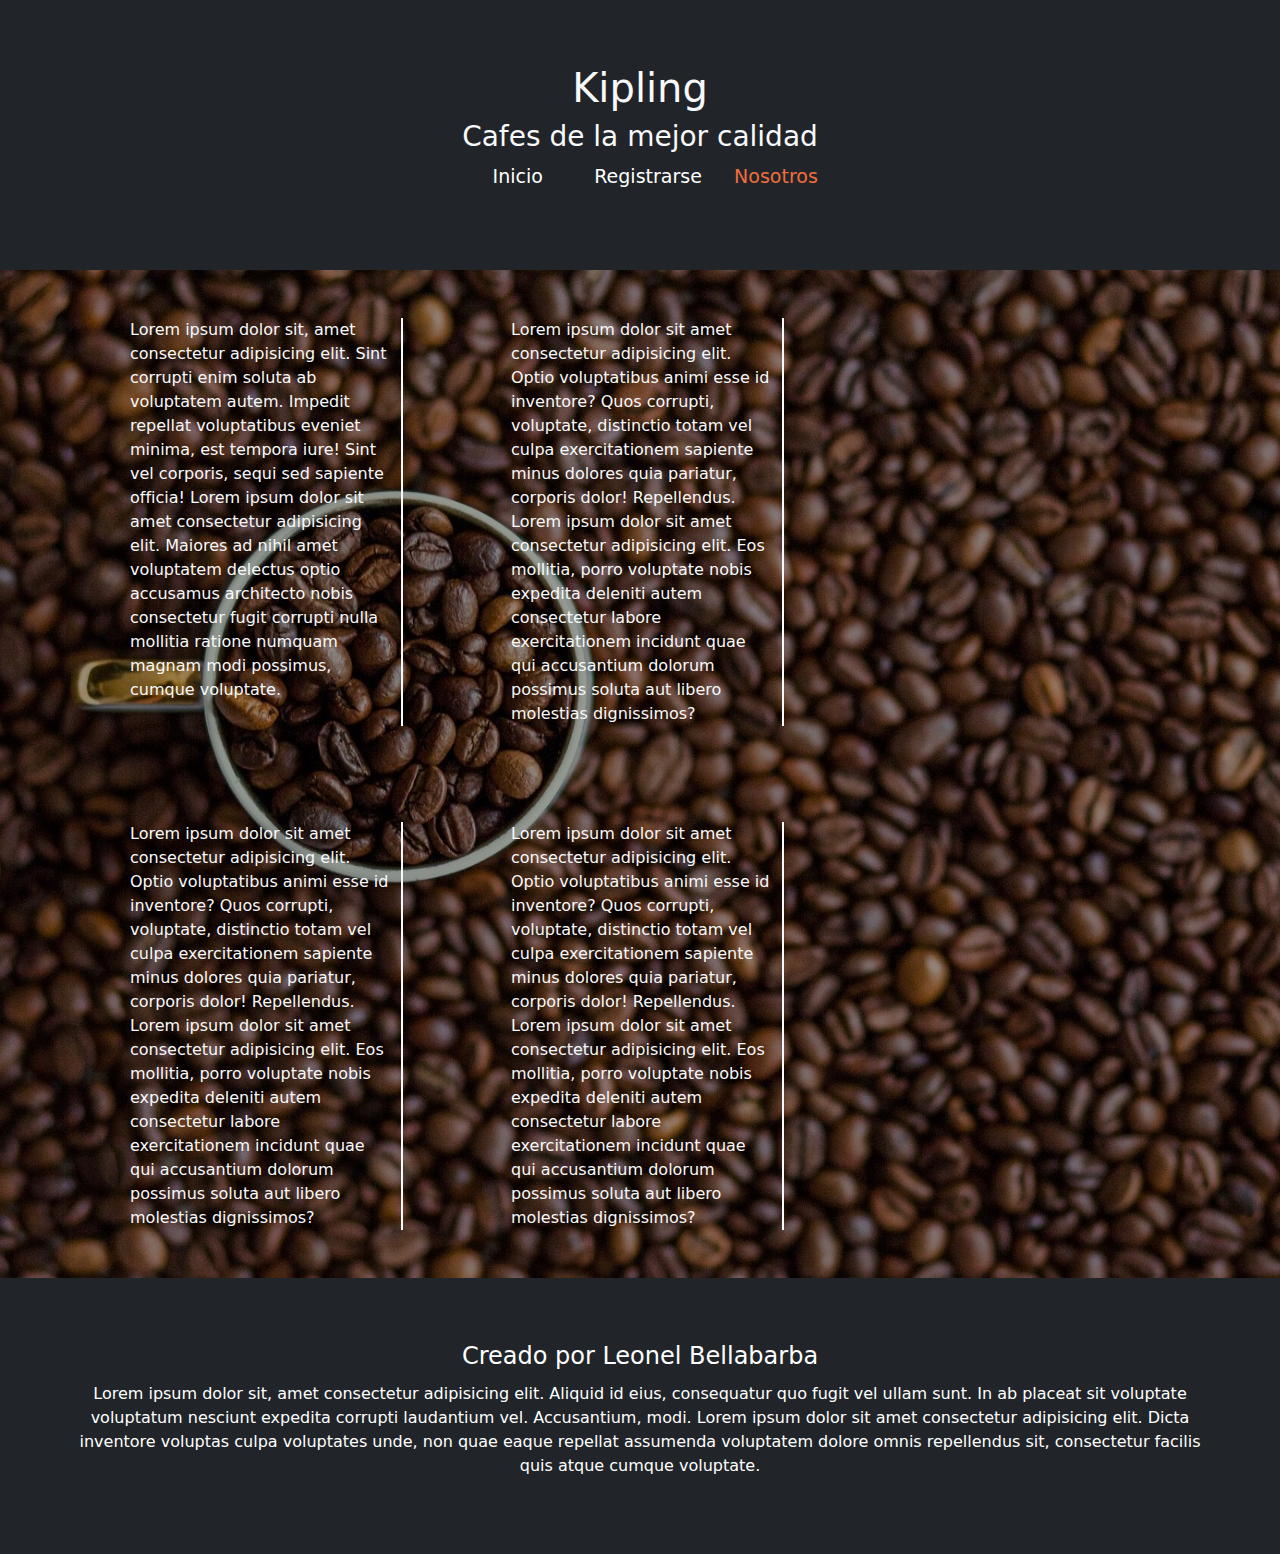
==== page3.html @ e6e02be9 "primer commit" ====
<!DOCTYPE html>
<html lang="es">
<head>
    <meta charset="UTF-8">
    <meta name="viewport" content="width=device-width, initial-scale=1.0">
    <link rel="stylesheet" href="./bootstrap-5.3.2-dist/css/bootstrap.min.css">
    <link rel="stylesheet" href="./styles.css">
    <title>Document</title>
</head>
<body>
    
    <main>
        <div>
            <div class="cabezera bg-dark text-center text-light">
                <h1>Kipling</h1>
                <h3>Cafes de la mejor calidad</h3>
                <ul class="row">
                    <li class="col-sm-2 col-md-2 "><a href="./index.html">Inicio</a></li>
                    <li class="col-sm-2 col-md-2"><a href="./page2.html">Registrarse</a></li>
                    <li class="col-sm-2 col-md-2" style="color: rgb(243, 109, 61);"><a>Nosotros</a></li>
                </ul>
            </div>
    
        <div style="background-image: url(./boostrapImages/nosotrosFondo.jpg); background-size: cover;">

            <!-- Conteiner -->
            <div class="container">
                <!-- Row -->
                <div class="row text-light nosotrosCaja">
                        <!-- Col -->
                       <p class="col-sm-12 col-md-3 border-end border-light border-2 m-5">Lorem ipsum dolor sit, amet consectetur adipisicing elit. Sint corrupti enim soluta ab voluptatem autem. Impedit repellat voluptatibus eveniet minima, est tempora iure! Sint vel corporis, sequi sed sapiente officia! Lorem ipsum dolor sit amet consectetur adipisicing elit. Maiores ad nihil amet voluptatem delectus optio accusamus architecto nobis consectetur fugit corrupti nulla mollitia ratione numquam magnam modi possimus, cumque voluptate.</p>
        
        
                       <p class="col-sm-12 col-md-3 border-end border-light border-2 m-5">Lorem ipsum dolor sit amet consectetur adipisicing elit. Optio voluptatibus animi esse id inventore? Quos corrupti, voluptate, distinctio totam vel culpa exercitationem sapiente minus dolores quia pariatur, corporis dolor! Repellendus. Lorem ipsum dolor sit amet consectetur adipisicing elit. Eos mollitia, porro voluptate nobis expedita deleniti autem consectetur labore exercitationem incidunt quae qui accusantium dolorum possimus soluta aut libero molestias dignissimos?</p>
        
                       <p class="col-sm-12 col-md-3 border-end border-light border-2 m-5">Lorem ipsum dolor sit amet consectetur adipisicing elit. Optio voluptatibus animi esse id inventore? Quos corrupti, voluptate, distinctio totam vel culpa exercitationem sapiente minus dolores quia pariatur, corporis dolor! Repellendus. Lorem ipsum dolor sit amet consectetur adipisicing elit. Eos mollitia, porro voluptate nobis expedita deleniti autem consectetur labore exercitationem incidunt quae qui accusantium dolorum possimus soluta aut libero molestias dignissimos?</p>
        
                       <p class="col-sm-12 col-md-3 border-end border-light border-2 m-5">Lorem ipsum dolor sit amet consectetur adipisicing elit. Optio voluptatibus animi esse id inventore? Quos corrupti, voluptate, distinctio totam vel culpa exercitationem sapiente minus dolores quia pariatur, corporis dolor! Repellendus. Lorem ipsum dolor sit amet consectetur adipisicing elit. Eos mollitia, porro voluptate nobis expedita deleniti autem consectetur labore exercitationem incidunt quae qui accusantium dolorum possimus soluta aut libero molestias dignissimos?</p>
        
                    </div>
    
                </div>
                    
            </div>
        </div>
        

    </main>

    <footer class="bg-dark">
        <h4>Creado por Leonel Bellabarba</h4>
        <p>Lorem ipsum dolor sit, amet consectetur adipisicing elit. Aliquid id eius, consequatur quo fugit vel ullam sunt. In ab placeat sit voluptate voluptatum nesciunt expedita corrupti laudantium vel. Accusantium, modi. Lorem ipsum dolor sit amet consectetur adipisicing elit. Dicta inventore voluptas culpa voluptates unde, non quae eaque repellat assumenda voluptatem dolore omnis repellendus sit, consectetur facilis quis atque cumque voluptate.</p>
      </footer>
    <script src="./bootstrap-5.3.2-dist/js/bootstrap.min.js"></script>
</body>

</html>
---- styles.css ----
body{
    background-color: rgb(207, 99, 59);
}

input{
    width: 65% !important;
    height: 50px;
}

li{
    list-style: none;
}

footer{
    padding: 5%;
    color: white;
    text-align: center;
    font-size: 22px;
}

footer p{
    font-size: 16px;
    margin: 1%;
}

.cabezera{
    padding: 5%;
}

.cabezera ul{
    list-style: none;
    display: flex;
    margin-left: 31%; 
    font-size: 19px;
}

.cabezera ul a{
    text-decoration: none;
    color: white;
    transition: 1s ease all;
}

.cabezera ul a:hover{
    color: rgb(221, 96, 51);
}



.productosCaja{
    margin-left: 10%;

}

.productosFondo{
    background-image: url("./boostrapImages/cafe4.jpg");
}

.productos{
    text-align: center;
    border-radius: 4px;
    border: 4px solid black;
    height: 400px !important;
    margin: 2%;
}



.menuProducto ul{
    display: flex;
    margin-left: 2%;
    
}
.menuProducto li{
    margin-left: 6%;
    font-size: 19px;
    font-family: sans-serif;
    text-align: center;
}



.registro{
    background-color: rgb(33,37,41);
    padding: 5%;
    width: 65%;
    margin-left: 18%;
    margin-top: 2%;
    margin-bottom: 2%;
    border-radius: 6px;
    
}

.botonRegistro{
    display: block;
    margin-left: 45%;
    margin-top: 5%;
    font-size: 25px;
    padding: 1%;
    background-color: rgb(33,37,41);
    border: none;
    color: white;
    text-shadow: 2px 2px black;
}

.botonRegistro:hover{
    color: rgb(221, 103, 60);
}

@media(max-width:720px){

    .cabezera ul{
        list-style: none;
        margin-left: -7%; 
        font-size: 19px;
        color: rgb(226, 93, 44);
    }



    .productos{
        margin: 0;
        border: 2px solid rgb(209, 206, 206) !important;
        border-radius: 0 !important;
    }

    .menuProducto ul{
        display: inline-block;
        /* margin: 5%; */
        margin-left: -3%;
    }

    

    .productosCaja{
        margin: 0;
        
    }

    .productosFondo{
        background-image: none;
        background-color: rgb(33,37,41);
    }

    .registro{
        margin: 0;
        width: 100%;
        
    }

    .registroFondo{
        background-color: rgb(33,37,41);
    }

    .registro input{
        width: 100% !important;
    }

    .botonRegistro{
        font-size: 40px;
        margin-left: 0%;
        background-color: rgb(26, 29, 32);
        width: 100%;
    }

    .nosotrosCaja{
        width: 80%;
    }

    
}
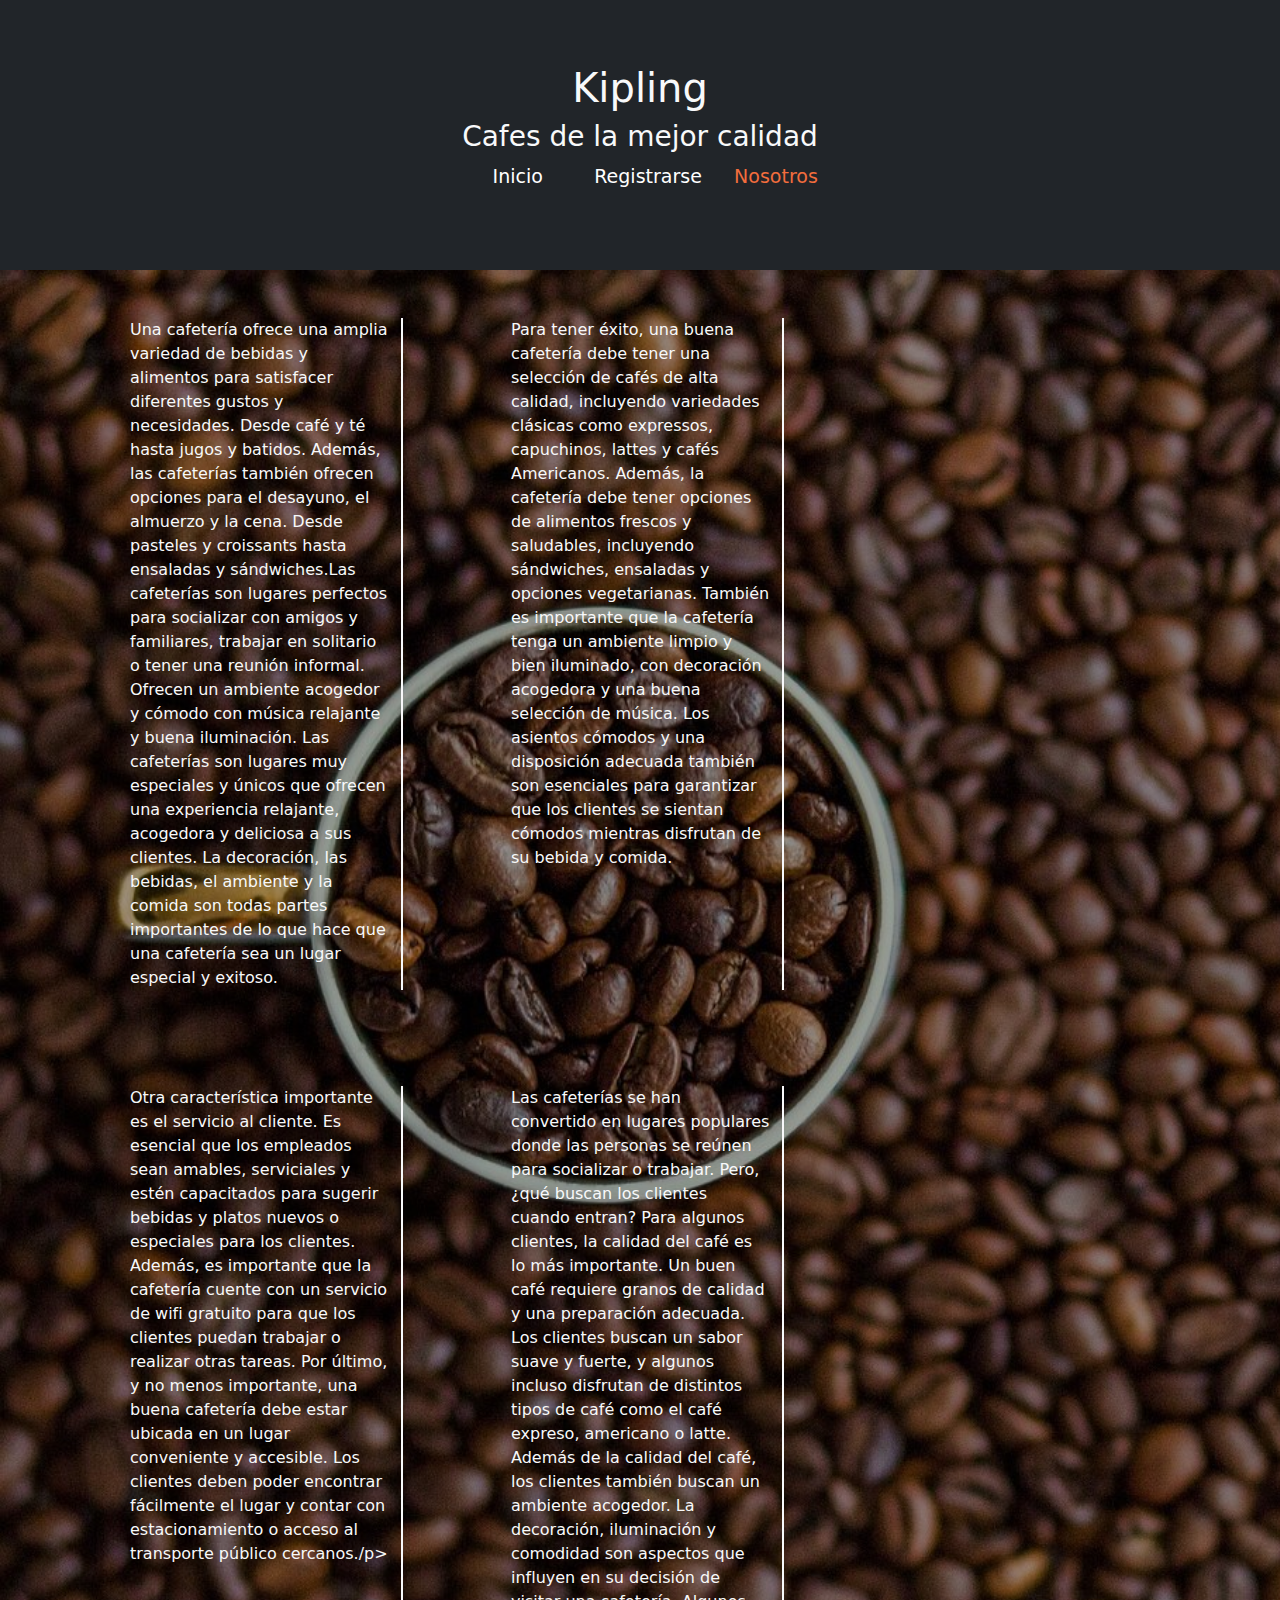
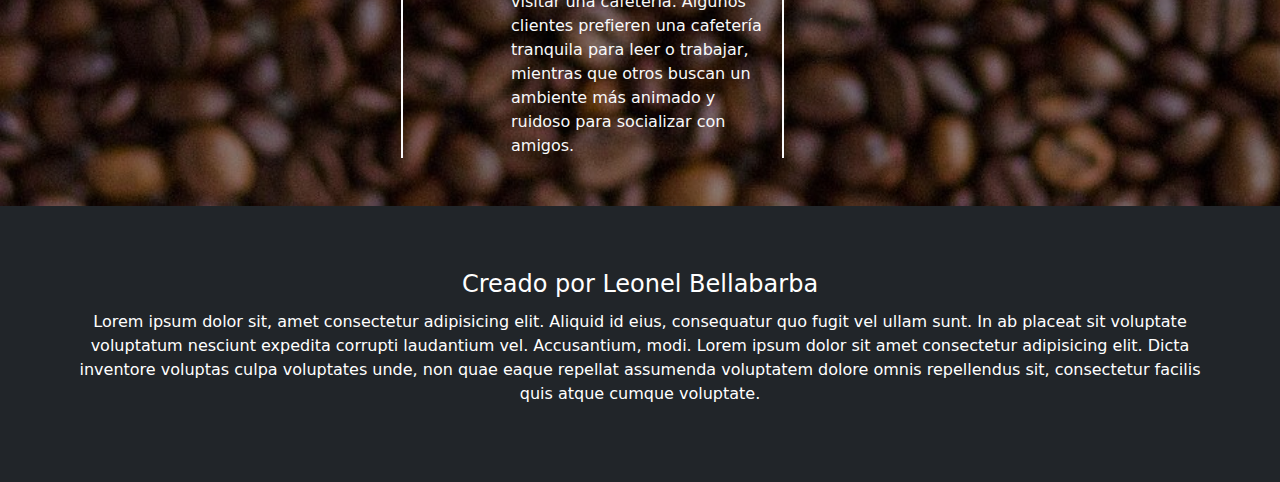
==== commit 652d168c: "terminado" ====
--- a/page3.html
+++ b/page3.html
@@ -28,14 +28,20 @@
                 <!-- Row -->
                 <div class="row text-light nosotrosCaja">
                         <!-- Col -->
-                       <p class="col-sm-12 col-md-3 border-end border-light border-2 m-5">Lorem ipsum dolor sit, amet consectetur adipisicing elit. Sint corrupti enim soluta ab voluptatem autem. Impedit repellat voluptatibus eveniet minima, est tempora iure! Sint vel corporis, sequi sed sapiente officia! Lorem ipsum dolor sit amet consectetur adipisicing elit. Maiores ad nihil amet voluptatem delectus optio accusamus architecto nobis consectetur fugit corrupti nulla mollitia ratione numquam magnam modi possimus, cumque voluptate.</p>
+                       <p class="col-sm-12 col-md-3 border-end border-light border-2 m-5">Una cafetería ofrece una amplia variedad de bebidas y alimentos para satisfacer diferentes gustos y necesidades. Desde café y té hasta jugos y batidos. Además, las cafeterías también ofrecen opciones para el desayuno, el almuerzo y la cena. Desde pasteles y croissants hasta ensaladas y sándwiches.Las cafeterías son lugares perfectos para socializar con amigos y familiares, trabajar en solitario o tener una reunión informal. Ofrecen un ambiente acogedor y cómodo con música relajante y buena iluminación. Las cafeterías son lugares muy especiales y únicos que ofrecen una experiencia relajante, acogedora y deliciosa a sus clientes. La decoración, las bebidas, el ambiente y la comida son todas partes importantes de lo que hace que una cafetería sea un lugar especial y exitoso.</p>
         
         
-                       <p class="col-sm-12 col-md-3 border-end border-light border-2 m-5">Lorem ipsum dolor sit amet consectetur adipisicing elit. Optio voluptatibus animi esse id inventore? Quos corrupti, voluptate, distinctio totam vel culpa exercitationem sapiente minus dolores quia pariatur, corporis dolor! Repellendus. Lorem ipsum dolor sit amet consectetur adipisicing elit. Eos mollitia, porro voluptate nobis expedita deleniti autem consectetur labore exercitationem incidunt quae qui accusantium dolorum possimus soluta aut libero molestias dignissimos?</p>
+                       <p class="col-sm-12 col-md-3 border-end border-light border-2 m-5">Para tener éxito, una buena cafetería debe tener una selección de cafés de alta calidad, incluyendo variedades clásicas como expressos, capuchinos, lattes y cafés Americanos. Además, la cafetería debe tener opciones de alimentos frescos y saludables, incluyendo sándwiches, ensaladas y opciones vegetarianas.
+
+                        También es importante que la cafetería tenga un ambiente limpio y bien iluminado, con decoración acogedora y una buena selección de música. Los asientos cómodos y una disposición adecuada también son esenciales para garantizar que los clientes se sientan cómodos mientras disfrutan de su bebida y comida.</p>
         
-                       <p class="col-sm-12 col-md-3 border-end border-light border-2 m-5">Lorem ipsum dolor sit amet consectetur adipisicing elit. Optio voluptatibus animi esse id inventore? Quos corrupti, voluptate, distinctio totam vel culpa exercitationem sapiente minus dolores quia pariatur, corporis dolor! Repellendus. Lorem ipsum dolor sit amet consectetur adipisicing elit. Eos mollitia, porro voluptate nobis expedita deleniti autem consectetur labore exercitationem incidunt quae qui accusantium dolorum possimus soluta aut libero molestias dignissimos?</p>
+                       <p class="col-sm-12 col-md-3 border-end border-light border-2 m-5">Otra característica importante es el servicio al cliente. Es esencial que los empleados sean amables, serviciales y estén capacitados para sugerir bebidas y platos nuevos o especiales para los clientes. Además, es importante que la cafetería cuente con un servicio de wifi gratuito para que los clientes puedan trabajar o realizar otras tareas.
+
+                        Por último, y no menos importante, una buena cafetería debe estar ubicada en un lugar conveniente y accesible. Los clientes deben poder encontrar fácilmente el lugar y contar con estacionamiento o acceso al transporte público cercanos./p>
         
-                       <p class="col-sm-12 col-md-3 border-end border-light border-2 m-5">Lorem ipsum dolor sit amet consectetur adipisicing elit. Optio voluptatibus animi esse id inventore? Quos corrupti, voluptate, distinctio totam vel culpa exercitationem sapiente minus dolores quia pariatur, corporis dolor! Repellendus. Lorem ipsum dolor sit amet consectetur adipisicing elit. Eos mollitia, porro voluptate nobis expedita deleniti autem consectetur labore exercitationem incidunt quae qui accusantium dolorum possimus soluta aut libero molestias dignissimos?</p>
+                       <p class="col-sm-12 col-md-3 border-end border-light border-2 m-5">Las cafeterías se han convertido en lugares populares donde las personas se reúnen para socializar o trabajar. Pero, ¿qué buscan los clientes cuando entran? Para algunos clientes, la calidad del café es lo más importante. Un buen café requiere granos de calidad y una preparación adecuada. Los clientes buscan un sabor suave y fuerte, y algunos incluso disfrutan de distintos tipos de café como el café expreso, americano o latte.
+
+                        Además de la calidad del café, los clientes también buscan un ambiente acogedor. La decoración, iluminación y comodidad son aspectos que influyen en su decisión de visitar una cafetería. Algunos clientes prefieren una cafetería tranquila para leer o trabajar, mientras que otros buscan un ambiente más animado y ruidoso para socializar con amigos.</p>
         
                     </div>
     
